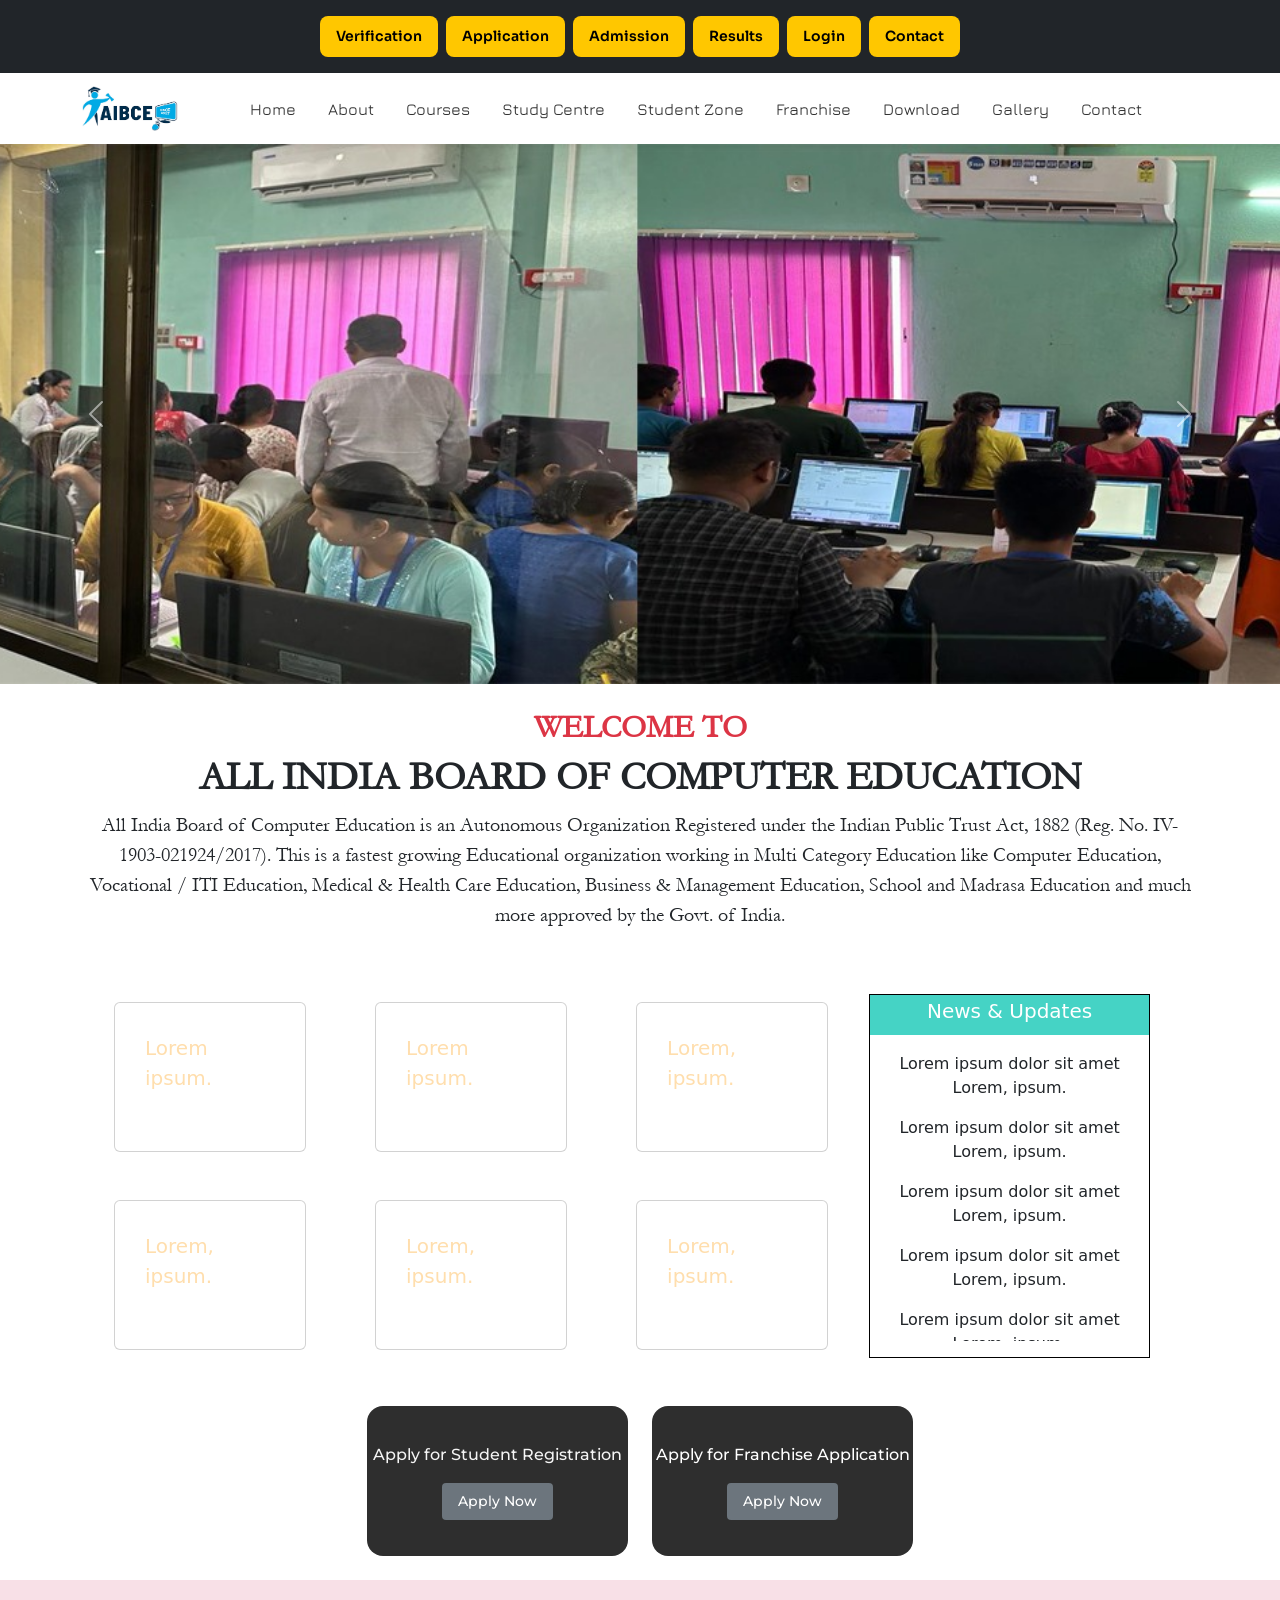
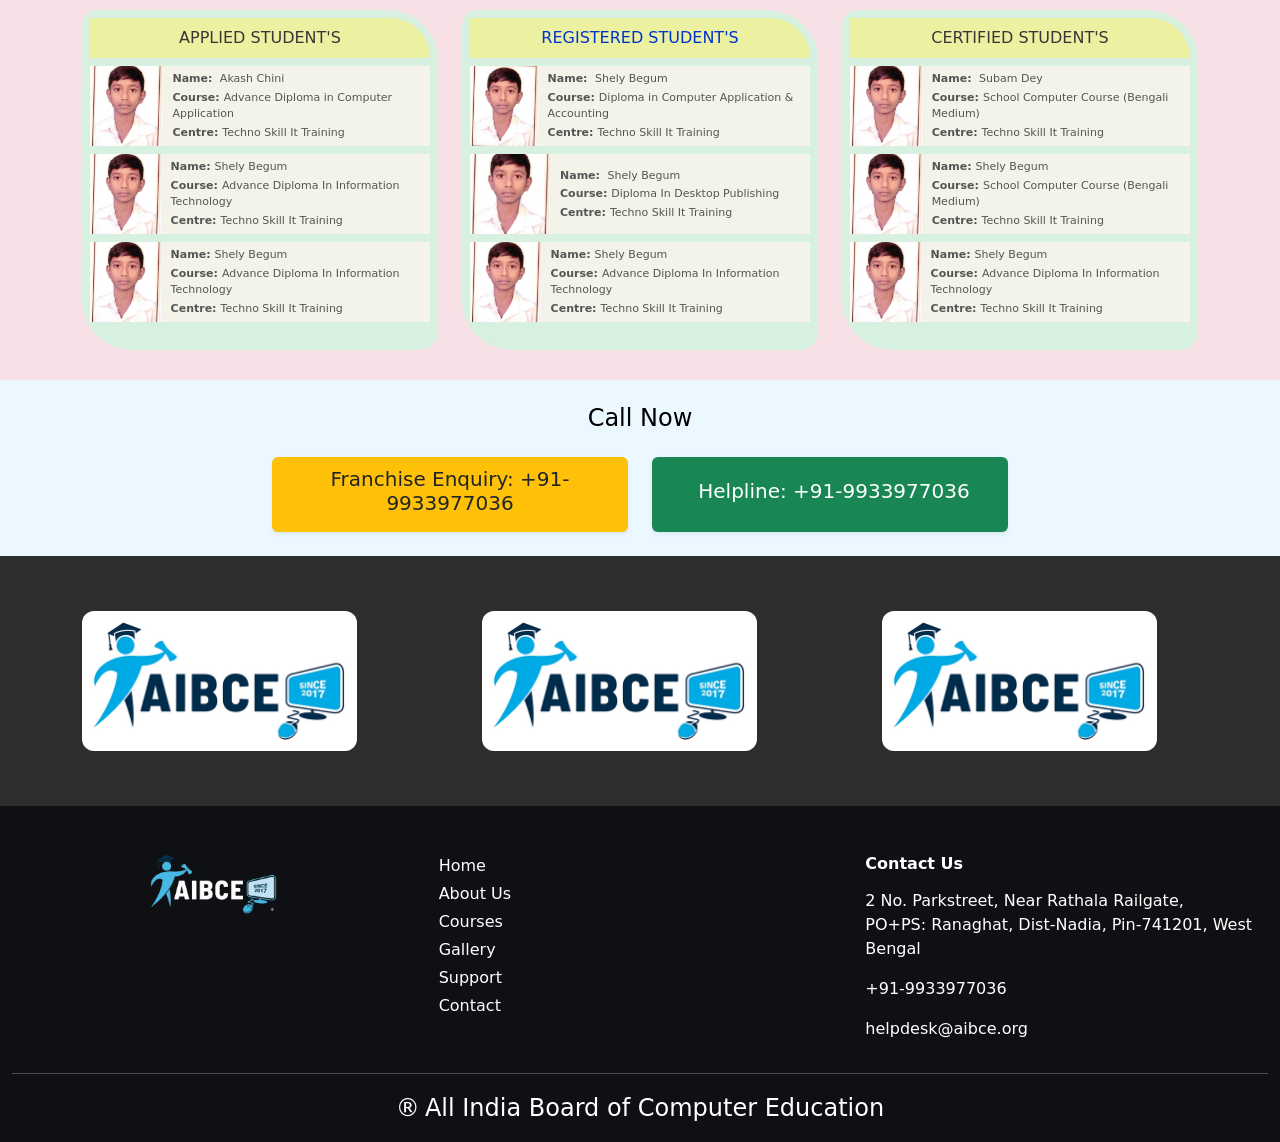
==== public/index.html @ 533a0280 "initial commit" ====
<!doctype html>
<html lang="en">

<head>
	<meta charset="UTF-8" />
	<meta name="viewport" content="width=device-width, initial-scale=1.0" />
	<title>AIBCE UI Demo</title>
	<link href="https://cdn.jsdelivr.net/npm/bootstrap@5.3.8/dist/css/bootstrap.min.css" rel="stylesheet" />

	<link rel="stylesheet" href="./css/styles.css" />	
</head>

<body>
	<div class="container-fluid">
		<div class="row">
			<div class="col bg-dark p-3">
				<div class="d-flex flex-wrap justify-content-center gap-2">
					<button class="custom-button">Verification</button>
					<button class="custom-button">Application</button>
					<button class="custom-button">Admission</button>
					<button class="custom-button">Results</button>
					<button class="custom-button"><a href="./login.html"
							class="textDecoration text-black">Login</a></button>
					<button class="custom-button">Contact</button>
				</div>
			</div>
		</div>
	</div>

	<!-- Navbar -->
	<nav class="navbar navbar-expand-lg navbar-light bg-white shadow-sm sticky-top">
		<div class="container">
			<a class="navbar-brand" href>
				<img src="./assets/logo.jpeg" alt="Logo" height="45" />
			</a>
			<button class="navbar-toggler" id="menuToggle" type="button" data-bs-toggle="collapse"
				data-bs-target="#navbarNav" aria-controls="navbarNav" aria-expanded="false"
				aria-label="Toggle navigation">
				<span class="navbar-toggler-icon"></span>
			</button>
			<div class="collapse navbar-collapse" id="navbarNav">
				<ul class="navbar-nav mx-auto text-center jura">
					<li class="nav-item mx-2"><a class="nav-link" href="#">Home</a></li>
					<li class="nav-item dropdown mx-2">
						<a class="nav-link dropdown-toggle" href="#" role="button" data-bs-toggle="dropdown">About</a>
						<ul class="dropdown-menu custom-dropdown">
							<li class="sub-menu border-bottom"><a class="dropdown-item" href="./about.html">About Us</a></li>
							<li class="sub-menu border-bottom"><a class="dropdown-item" href="#">Chairmen Message</a></li>
							<li class="sub-menu border-bottom"><a class="dropdown-item" href="#">Bank Details</a></li>
							<li class="sub-menu"><a class="dropdown-item" href="#">Our Affiliation</a></li>
						</ul>
					</li>
					<li class="nav-item mx-2">
						<a class="nav-link" href="./course.html">Courses</a>
					</li>

					<li class="nav-item mx-2">
						<a class="nav-link" href="./studyCenter.html">Study Centre</a>
					</li>
					<li class="nav-item dropdown mx-2">
						<a class="nav-link dropdown-toggle" href="#" role="button" data-bs-toggle="dropdown">Student
							Zone</a>
						<ul class="dropdown-menu custom-dropdown">
							<li class="sub-menu">
								<a class="dropdown-item border-bottom" href="./StudentRegistration.html">Student Registration</a>
							</li>
							<li class="sub-menu border-bottom"><a class="dropdown-item" href="#">Student Login</a></li>
							<li class="sub-menu">
								<a class="dropdown-item" href="#">Student Verification</a>
							</li>
						</ul>
					</li>

					<li class="nav-item dropdown mx-2">
						<a class="nav-link dropdown-toggle" href="#" role="button"
							data-bs-toggle="dropdown">Franchise</a>
						<ul class="dropdown-menu custom-dropdown">
							<li class="sub-menu border-bottom"><a class="dropdown-item" href="./FranchiseApplication.html">Application</a></li>
							<li class="sub-menu"><a class="dropdown-item" href="#">Login</a></li>
						</ul>
					</li>

					<li class="nav-item mx-2">
						<a class="nav-link" href="#">Download</a>
					</li>
					<li class="nav-item dropdown mx-2">
						<a class="nav-link dropdown-toggle" href="#" role="button" data-bs-toggle="dropdown">Gallery</a>
						<ul class="dropdown-menu custom-dropdown">
							<li class="sub-menu border-bottom"><a class="dropdown-item" href="./Gallery.html">Photo Gallery</a></li>
							<li class="sub-menu"><a class="dropdown-item" href="./VideoGallery.html">Video Gallery</a></li>
						</ul>
					</li>
					<li class="nav-item mx-2">
						<a class="nav-link" href="./contact.html">Contact</a>
					</li>
				</ul>
			</div>
		</div>
	</nav>

	<!-- Carousel -->
	<div id="carouselExample" class="carousel slide">
		<div class="carousel-inner">
			<div class="carousel-item active">
				<img src="./assets/Slider (1).jpeg" class="d-block w-100" alt="..." />
			</div>
			<div class="carousel-item">
				<img src="./assets/Slider (2).jpeg" class="d-block w-100" alt="..." />
			</div>
			<div class="carousel-item">
				<img src="./assets/Slider (3).jpeg" class="d-block w-100" alt="..." />
			</div>
		</div>
		<button class="carousel-control-prev" type="button" data-bs-target="#carouselExample" data-bs-slide="prev">
			<span class="carousel-control-prev-icon"></span>
		</button>
		<button class="carousel-control-next" type="button" data-bs-target="#carouselExample"
			data-bs-slide="next">
			<span class="carousel-control-next-icon"></span>
		</button>
	</div>

	<!-- Welcome Section -->
	<div class="container mt-4 text-center">
		<h5 class="text-danger text-uppercase fs-2 welcome-heading">Welcome to</h5>
		<h4 class="text-uppercase fs-1 welcome-subheading">All India Board Of Computer Education</h4>
		<p class="welcome-description fs-5">
			All India Board of Computer Education is an Autonomous Organization
			Registered under the Indian Public Trust Act, 1882
			<span class="nowrap">(Reg. No. IV-1903-021924/2017)</span>. This is a
			fastest growing Educational organization working in Multi Category
			Education like Computer Education, Vocational / ITI Education, Medical &
			Health Care Education, Business & Management Education, School and
			Madrasa Education and much more approved by the Govt. of India.
		</p>
	</div>

	<!-- Cards Section -->
	<div class="container my-3 d-flex flex-row">
		<div class="row m-2 g-5 d-flex align-items-center justify-content-center w-75">
			<div class="col-4 col-sm-6 col-md-4 col-lg-4">
				<div class="card card-details">
					<p class="test">Lorem ipsum.</p>
				</div>
			</div>
			<div class="col-4 col-sm-6 col-md-4 col-lg-4">
				<div class="card card-details">
					<p class="test">Lorem ipsum.</p>
				</div>
			</div>

			<div class="col-4 col-sm-6 col-md-4 col-lg-4">
				<div class="card card-details">
					<p class="test">Lorem, ipsum.</p>
				</div>
			</div>
			<div class="col-4 col-sm-6 col-md-4 col-lg-4">
				<div class="card card-details">
					<p class="test">Lorem, ipsum.</p>
				</div>
			</div>
			<div class="col-4 col-sm-6 col-md-4 col-lg-4">
				<div class="card card-details">
					<p class="test">Lorem, ipsum.</p>
				</div>
			</div>
			<div class="col-4 col-sm-6 col-md-4 col-lg-4">
				<div class="card card-details">
					<p class="test">Lorem, ipsum.</p>
				</div>
			</div>
		</div>
		

		<div class="row mt-5 me-5 justify-content-center w-25 news border border-black">
			<div class="news-heading d-flex align-items-center justify-content-center">
				<h4 class="fs-5">News & Updates</h4>
			</div>
			<div class="col-12 news-content text-center m-2 d-flex justify-content-center">
					<div class="news-scroll">
						<p>Lorem ipsum dolor sit amet Lorem, ipsum.</p>
						<p>Lorem ipsum dolor sit amet Lorem, ipsum.</p>
						<p>Lorem ipsum dolor sit amet Lorem, ipsum.</p>
						<p>Lorem ipsum dolor sit amet Lorem, ipsum.</p>
						<p>Lorem ipsum dolor sit amet Lorem, ipsum.</p>
						<p>Lorem ipsum dolor sit amet Lorem, ipsum.</p>
					</div>
			</div>
		</div>
	</div>

	<div class="container my-4">
		<div class="row g-4 justify-content-center mt-4">
			<div class="col-12 col-sm-6 col-md-4 col-lg-3">
				<div class="card student-reg d-flex flex-column justify-content-center align-items-center">
					<p class="montserrat text-center">Apply for Student Registration</p>
					<button class="button btn btn-secondary montserrat">Apply Now</button>
				</div>
			</div>
			<div class="col-12 col-sm-6 col-md-4 col-lg-3">
				<div
					class="card franc-appli d-flex flex-column justify-content-center align-items-center text-white patua-one">
					<p class="montserrat text-center">Apply for Franchise Application</p>
					<button class="button btn btn-secondary montserrat">Apply Now</button>
				</div>
			</div>
		</div>
	</div>

	<!-- Student Section -->
	<section class="student-section">
		<div class="container">
			<div class="row g-4">

				<!-- Applied -->
				<div class="col-md-4">
					<div class="student-box">
						<div class="student-title title-applied">
							APPLIED STUDENT'S
						</div>

						<div class="student-info">
							<img src="./assets/student.jpg" class="student-img" />
							<div class="student-details">
								<p><strong class="me-1">Name:</strong> Akash Chini</p>
								<p><strong class="me-1">Course:</strong>Advance Diploma in Computer Application</p>
								<p><strong class="me-1">Centre:</strong>Techno Skill It Training</p>
							</div>
						</div>
						<div class="student-info">
							<img src="./assets/student.jpg" class="student-img" />
							<div class="student-details">
								<p><strong class="me-1">Name:</strong>Shely Begum</p>
								<p><strong class="me-1">Course:</strong>Advance Diploma In Information Technology</p>
								<p><strong class="me-1">Centre:</strong>Techno Skill It Training</p>
							</div>
						</div>
						<div class="student-info">
							<img src="./assets/student.jpg" class="student-img" />
							<div class="student-details">
								<p><strong class="me-1">Name:</strong>Shely Begum</p>
								<p><strong class="me-1">Course:</strong>Advance Diploma In Information Technology</p>
								<p><strong class="me-1">Centre:</strong>Techno Skill It Training</p>
							</div>
						</div>
					</div>
				</div>

				<!-- Registered -->
				<div class="col-md-4">
					<div class="student-box">
						<div class="student-title title-registered">
							REGISTERED STUDENT'S
						</div>

						<div class="student-info">
							<img src="./assets/student.jpg" class="student-img" />
							<div class="student-details">
								<p><strong class="me-1">Name:</strong> Shely Begum</p>
								<p><strong class="me-1">Course:</strong>Diploma in Computer Application & Accounting</p>
								<p><strong class="me-1">Centre:</strong>Techno Skill It Training</p>
							</div>
						</div>
						<div class="student-info">
							<img src="./assets/student.jpg" class="student-img" />
							<div class="student-details">
								<!-- <div class="row">
									<span class="col-6">
										<p><strong>Name:</strong></p>
										<p><strong>Course:</strong></p>
										<p><strong>Centre:</strong></p>
									</span>
									<span class="col-6">
										<p>Shely Begum</p>
										<p>Diploma In Desktop Publishing</p>
										<p>Techno Skill IT Training</p>
									</span>
								</div> -->
								<p><strong class="me-1">Name:</strong> Shely Begum</p>
								<p><strong class="me-1">Course:</strong>Diploma In Desktop Publishing</p>
								<p><strong class="me-1">Centre:</strong>Techno Skill It Training</p>
							</div>

						</div>
						<div class="student-info">
							<img src="./assets/student.jpg" class="student-img" />
							<div class="student-details">
								<p><strong class="me-1">Name:</strong>Shely Begum</p>
								<p><strong class="me-1">Course:</strong>Advance Diploma In Information Technology</p>
								<p><strong class="me-1">Centre:</strong>Techno Skill It Training</p>
							</div>
						</div>
					</div>
				</div>

				<!-- Certified -->
				<div class="col-md-4">
					<div class="student-box">
						<div class="student-title title-certified">
							CERTIFIED STUDENT'S
						</div>

						<div class="student-info">
							<img src="./assets/student.jpg" class="student-img" />
							<div class="student-details">
								<p><strong class="me-1">Name:</strong> Subam Dey</p>
								<p><strong class="me-1">Course:</strong>School Computer Course (Bengali Medium)</p>
								<p><strong class="me-1">Centre:</strong>Techno Skill It Training</p>
							</div>
						</div>
						<div class="student-info">
							<img src="./assets/student.jpg" class="student-img" />
							<div class="student-details">
								<p><strong class="me-1">Name:</strong>Shely Begum</p>
								<p><strong class="me-1">Course:</strong>School Computer Course (Bengali Medium)</p>
								<p><strong class="me-1">Centre:</strong>Techno Skill It Training</p>
							</div>
						</div>
						<div class="student-info">
							<img src="./assets/student.jpg" class="student-img" />
							<div class="student-details">
								<p><strong class="me-1">Name:</strong>Shely Begum</p>
								<p><strong class="me-1">Course:</strong>Advance Diploma In Information Technology</p>
								<p><strong class="me-1">Centre:</strong>Techno Skill It Training</p>
							</div>
						</div>
					</div>
				</div>

			</div>
		</div>
	</section>


	<!-- Call Now Section -->
	<section class="call-now text-white py-4">
		<div class="container text-center">
			<h5 class="mb-4 text-black fs-4">Call Now</h5>
			<div class="row g-4 justify-content-center">
				<div class="col-12 col-md-4 hover-effect">
					<div class="p-3 bg-warning enquiry text-dark rounded shadow-sm pointer d-flex align-items-center justify-content-center">						
						<h5 class="">Franchise Enquiry:
						+91-9933977036</h3>
					</div>
				</div>
				<div class="col-12 col-md-4">
					<div class="p-3 bg-success helpline text-white rounded shadow-sm pointer d-flex align-items-center justify-content-center">
						<i class="bi bi-headset me-2"></i> 
						<h5>Helpline: +91-9933977036</h5>
					</div>
				</div>
			</div>
		</div>
	</section>


	<!-- Affiliation Logo Section -->
	<section class="carousel-sectionn">
		<div class="carousel-containerr">
			<div class="carousell container">
				<!-- original -->
				<div class="item"><img src="./assets/logo.jpeg" /></div>
				<div class="item"><img src="./assets/logo.jpeg" /></div>
				<div class="item"><img src="./assets/logo.jpeg" /></div>
				<div class="item"><img src="./assets/logo.jpeg" /></div>
				<div class="item"><img src="./assets/logo.jpeg" /></div>

				<!-- duplicate -->
				<div class="item"><img src="./assets/logo.jpeg" /></div>
				<div class="item"><img src="./assets/logo.jpeg" /></div>
				<div class="item"><img src="./assets/logo.jpeg" /></div>
				<div class="item"><img src="./assets/logo.jpeg" /></div>
				<div class="item"><img src="./assets/logo.jpeg" /></div>
			</div>
		</div>
	</section>

	<!-- Footer -->
	<footer class="footer text-white pt-5 pb-3">
		<div class="container-fluid">
			<div class="row">
				<!-- Logo & Social -->
				<div class="col-md-4 text-center mb-4 mb-md-0">
					<img src="./assets/logo-transparent.png" alt="Logo" height="60" class="mb-3" />
					<div class="d-flex justify-content-center gap-4">
						<a href="#" class="text-white"><i class="bi bi-facebook"></i></a>
						<a href="#" class="text-white"><i class="bi bi-twitter"></i></a>
						<a href="#" class="text-white"><i class="bi bi-google"></i></a>
						<a href="#" class="text-white"><i class="bi bi-instagram"></i></a>
					</div>
				</div>

				<!-- Sitemap -->
				<div class="col-md-4 mb-4 mb-md-0">
					<!-- <h6>Sitemap</h6> -->
					<ul class="d-flex flex-column list-unstyled gap-1">
						<li><a href="" class="text-white">Home</a></li>
						<li><a href="#" class="text-white">About Us</a></li>
						<li><a href="#" class="text-white">Courses</a></li>
						<li><a href="#" class="text-white">Gallery</a></li>
						<li><a href="#" class="text-white">Support</a></li>
						<li><a href="#" class="text-white">Contact</a></li>
					</ul>
				</div>

				<!-- Contact -->
				<div class="col-md-4">
					<h6>Contact Us</h6>
					<p>
						2 No. Parkstreet, Near Rathala Railgate,<br />
						PO+PS: Ranaghat, Dist-Nadia, Pin-741201, West Bengal
					</p>
					<p>
						<i class="bi bi-telephone-fill"></i> +91-9933977036
					</p>
					<p><i class="bi bi-envelope-fill"></i> helpdesk@aibce.org</p>
				</div>
			</div>
			<hr class="border-light" />
			<p class="text-center mb-0">
				<span class="fs-4">&reg;</span>
				<span class="fs-4">All India Board of Computer Education</span>
			</p>
		</div>

	</footer>

	<script src="https://cdn.jsdelivr.net/npm/bootstrap@5.3.8/dist/js/bootstrap.bundle.min.js"></script>
	<script src="./js/script.js"></script>
</body>

</html>
---- public/css/styles.css ----
/* =========================================
   0. IMPORTS & FONTS
   ========================================= */
@import url("https://fonts.googleapis.com/css2?family=Sora:wght@400;600&display=swap");
@import url('https://fonts.googleapis.com/css2?family=Jura:wght@500&family=Montserrat:ital,wght@0,500;1,500&family=Patua+One&family=Shippori+Mincho&family=Sora:wght@300&display=swap');

@font-face {
    font-family: 'GARA';
    src: url('../font/2/GARA.TTF') format('truetype');
    font-weight: normal;
    font-style: normal;
}

.montserrat {
    font-family: "Montserrat", sans-serif;
    font-optical-sizing: auto;
    font-weight: 500;
    font-style: normal;
}

.sora {
    font-family: "Sora", sans-serif;
    font-size: 16px;
    line-height: 1.6;
    max-width: 900px;
    margin: 0 auto;
    padding: 10px;
}

.jura {
    font-family: "Jura", sans-serif;
    font-optical-sizing: auto;
    font-weight: 400;
    font-style: normal;
}

.shippori {
    font-family: "Shippori Mincho", serif;
    font-weight: 700;
    font-style: normal;
}

.patua-one {
    font-family: "Patua One", serif;
    font-weight: 400;
    font-style: normal;
}

/* =========================================
   1. BASE & GENERAL TAGS
   ========================================= */
html {
    scroll-behavior: smooth;
}

/* width of scrollbar */
::-webkit-scrollbar {
    width: 6px;
    /* 👈 change this */
}

/* handle (scroll thumb) */
::-webkit-scrollbar-thumb {
    background: #555;
    /* border-radius: 10px; */
}

* {
    margin: 0;
    padding: 0;
    box-sizing: border-box;
}

/* =========================================
   2. TOP BAR (Buttons & Login)
   ========================================= */
.custom-button {
    display: inline-block;
    padding: 10px 16px;
    font-size: 14px;
    font-family: 'Sora', sans-serif;
    font-weight: 600;
    color: black;
    background: #FFC700;
    border: none;
    border-radius: 8px;
    cursor: pointer;
    text-align: center;
    text-decoration: none;
    transition: all 0.3s ease;
}

@media (max-width: 576px) {
    .custom-button {
        flex: 1 1 45%;
        font-size: 13px;
    }
}

.custom-button:hover {
    background: #f2b515;
    transform: translateY(-2px);
    box-shadow: 0 6px 12px rgba(165, 149, 78, 2);
}

.textDecoration {
    text-decoration: none;
}

/* =========================================
   3. NAVBAR
   ========================================= */
.navbar .nav-link {
    color: #333;
    font-weight: 500;
    transition: color 0.3s ease;
}

.navbar .nav-link:hover {
    color: #0d6efd;
}

.nav-item {
    color: #696c6e;
}

.nav-item:hover {
    transform: translateY(-2px);
    box-shadow: transparent;
}

.nav-item.dropdown {
    position: relative;
}

.nav-item.dropdown::after {
    content: "";
    position: absolute;
    top: 100%;
    left: 0;
    width: 100%;
    height: 10px;
}

.nav-link.dropdown-toggle::after {
    display: none !important;
}

.navbar .dropdown-menu {
    border-radius: 6px;
    box-shadow: 0 4px 12px rgba(0, 0, 0, 0.1);
    margin-top: 0;
    display: none;
    opacity: 0;
    transform: translateY(10px);
    transition: all 0.25s ease;
}

/* Duplicate block from original CSS */
.navbar .dropdown-menu {
    position: absolute;
    top: 140%;
    margin-top: 0;
    left: 0;
    width: auto;
    border: none;
    border-radius: 0;
    padding: 10px 0;
}

.navbar .dropdown-menu.show {
    display: block;
    opacity: 1;
    transform: translateY(0);
}

.navbar-nav .nav-item ul {
    background-color: #fff;
    color: black;
    font-weight: lighter !important;
}

.custom-dropdown {
    display: block;
}

.custom-dropdown .dropdown-item {
    font-weight: 500;
    text-align: center;
    transition: background 0.3s ease, color 0.3s ease;
}

.custom-dropdown .dropdown-item:hover {
    background: rgba(255, 255, 255, 0.1);
    color: #fff;
}

.navbar .dropdown-menu .dropdown-item {
    color: #696c6e;
    font-weight: 300;
    text-align: left;
}

.navbar .dropdown-menu .dropdown-item:hover {
    background: rgba(255, 255, 255, 0.1);
    color: #3f4142;
}

.navbar-nav .nav-item .sub-menu a:hover {
    color: #fd0404;
}

/* Navbar Media Queries */
@media (min-width: 992px) {
    .navbar .dropdown-menu {
        display: none;
        opacity: 0;
        transform: translateY(10px);
        transition: all 0.25s ease;
    }

    .navbar .dropdown:hover .dropdown-menu {
        display: block;
        opacity: 1;
        transform: translateY(0);
    }
}

@media (max-width: 991px) {
    .navbar .dropdown-menu {
        position: static;
        width: 100%;
        box-shadow: none;
        border-radius: 0;
        margin-top: 0;
        opacity: 1;
        transform: none;
    }
}

@media (max-width: 991px) {
    .navbar-collapse {
        background: #f8f9fa;
        text-align: center;
        padding: 20px 0;
    }

    .navbar-nav {
        align-items: center;
    }

    .navbar-nav .nav-item {
        margin: 10px 0;
    }

    .navbar-nav .nav-link {
        font-size: 16px;
        color: #333 !important;
    }

    .dropdown-menu {
        position: static !important;
        text-align: center;
        border: none;
        box-shadow: none;
    }

    .dropdown-item {
        text-align: center;
    }
}

@media (max-width: 991px) {
    .navbar-collapse {
        background: #f8f9fa;
        padding: 15px;
    }

    .navbar-nav {
        align-items: center;
    }

    .dropdown-menu {
        width: 100% !important;
        text-align: center;
    }

    .dropdown-item {
        padding: 10px;
    }
}

/* =========================================
   4. CAROUSEL (Top Slider)
   ========================================= */
#carouselExample .carousel-item img {
    height: 60vh;
    object-fit: cover;
}

/* Duplicate block from original CSS */
#carouselExample .carousel-item img {
    max-height: 60vh;
    object-fit: cover;
}

@media (max-width: 768px) {
    #carouselExample .carousel-item img {
        height: 40vh;
    }
}

@media (max-width: 480px) {
    #carouselExample .carousel-item img {
        height: 30vh;
    }
}

/* =========================================
   5. WELCOME SECTION
   ========================================= */
.welcome-heading,
.welcome-subheading {
    font-family: 'GARA', monospace;
    font-weight: bold;
}

.welcome-description {
    font-family: 'GARA', monospace;
}

/* =========================================
   6. CARDS & NEWS SECTION
   ========================================= */
.card-details {
    width: 90%;
    height: 150px !important;
}

.test {
    height: 180px;
    font-size: 18px;
}

/* Duplicate block from original CSS */
.test {
    border: none;
    outline: none;
    background-image: url('./assets/abc (3).jpg');
    background-size: cover;
    background-position: center;
    height: 200px;
    display: flex;
    font-size: 20px;
    justify-content: center;
    margin: 0;
    padding: 30px;
    color: navajowhite;
}

@media (max-width: 576px) {
    .test {
        height: 150px;
        font-size: 12px;
    }
}

.news {
    width: 300px !important;
}

.news .news-heading {
    height: 40px !important;
    background: #45d3c5;
    color: #fff;
}

.news-content {
    height: 80%;
    overflow: hidden;
    position: relative;
}

.news-scroll {
    position: absolute;
    width: 100%;
    animation: scrollUp 20s linear infinite;
}

@keyframes scrollUp {
    0% {
        transform: translateY(100%);
    }

    100% {
        transform: translateY(-100%);
    }
}

.news-content:hover .news-scroll {
    animation-play-state: paused;
}

/* =========================================
   7. REGISTRATION & FRANCHISE APPLY CARDS
   ========================================= */
.student-reg {
    border: 1px solid rgba(255, 255, 255, 0.08);
    position: relative;
    overflow: hidden;
    background: rgb(46, 46, 46);
    border-radius: 16px;
    backdrop-filter: blur(90px);
    -webkit-backdrop-filter: blur(90px);
    color: #fff;
    border: none;
    color: whitesmoke;
    height: 150px;
    align-items: center;
    justify-content: center;
}

.franc-appli {
    border: 1px solid rgba(255, 255, 255, 0.08);
    position: relative;
    overflow: hidden;
    background: rgb(46, 46, 46);
    border-radius: 16px;
    backdrop-filter: blur(90px);
    -webkit-backdrop-filter: blur(90px);
    color: #fff;
    border: none;
    color: whitesmoke;
    height: 150px;
    align-items: center;
    justify-content: center;
}

.button {
    backdrop-filter: blur(90px);
    -webkit-backdrop-filter: blur(90px);
    color: #fff;
    border: none;
    padding: 8px 16px;
    font-size: 14px;
    border-radius: 4px;
    transition: background-color 0.3s ease;
}

.button:hover {
    background-color: #5C636A;
}

/* =========================================
   8. STUDENT SECTION
   ========================================= */
.student-section {
    background: #F8E0E7;
    backdrop-filter: blur(12px);
    -webkit-backdrop-filter: blur(12px);
    padding: 30px;
}

.student-section .student-box {
    border-top-right-radius: 50px;
    border-top-left-radius: 15px;
    border-bottom-left-radius: 50px;
    border-bottom-right-radius: 18px;
}

.student-box {
    background: #d8f0df;
    border: transparent;
    height: 340px;
    position: relative;
    overflow: hidden;
}

@media (max-width: 768px) {
    .student-box {
        height: 300px;
    }
}

.student-title {
    margin: 8px;
    padding: 8px;
    text-align: center;
    font-weight: 500;
    border-top-right-radius: 50px;
    color: #3b3636;
    text-transform: uppercase;
}

.title-applied {
    background: rgb(236, 241, 162);
}

.title-registered {
    background: rgb(236, 241, 162);
    color: #0033cc;
}

.title-certified {
    background: rgb(236, 241, 162);
}

.student-info {
    left: 12px;
    right: 12px;
    background: #f3f3e9;
    margin: 8px;
    display: flex;
    flex-direction: row;
    align-items: center;
    gap: 10px;
}

.student-img {
    width: 80px;
    height: 80px;
    object-fit: cover;
    border: none;
}

.student-details p {
    margin: 2px 0;
    font-size: 11px;
    color: #555;
}

/* =========================================
   9. CALL NOW SECTION
   ========================================= */
.call-now {
    background-color: #EBF8FF;
}

.call-now .row {
    text-align: center;
}

.pointer {
    cursor: pointer !important;
}

.call-now .enquiry {
    background-color: #DFF1F2;
    height: 75px !important;
}

.call-now .helpline {
    background-color: #F2E9F9;
    height: 75px !important;
}

@media (max-width: 768px) {
    .call-now h5 {
        font-size: 18px;
    }

    .call-now .p-3 {
        font-size: 14px;
    }
}

/* =========================================
   10. AFFILIATION LOGO SECTION
   ========================================= */
.carousel-sectionn {
    height: 250px;
    display: flex;
    align-items: center;
    justify-content: center;
    background: rgb(46, 46, 46);
    backdrop-filter: blur(90px);
    -webkit-backdrop-filter: blur(90px);
    transition: background 0.6s ease;
    overflow: hidden;
}

.carousel-containerr {
    perspective: 1000px;
}

.carousell {
    width: 75%;
    display: flex;
    gap: 200px;
    width: max-content;
    animation: slideLeft 40s linear infinite;
}

@media (max-width: 768px) {
    .carousell {
        width: 140px;
        height: 140px;
    }
}

@media (max-width: 480px) {
    .carousell {
        width: 110px;
        height: 110px;
    }
}

.carousel-sectionn:hover .carousell {
    animation-play-state: paused;
}

.carousell:hover {
    animation-play-state: paused;
}

.carousell .item:hover img {
    box-shadow: 0 10px 30px rgba(0, 0, 0, 0.4);
}

.carousell .item:hover {
    opacity: 1;
    transform: scale(1.10);
    z-index: 10;
}

.item {
    flex: 0 0 auto;
    width: 200px;
    height: 140px;
}

.item img {
    width: auto;
    height: 100%;
    object-fit: cover;
    background: #fff;
    border-radius: 12px;
    padding: 10px;
}

@keyframes slideLeft {
    0% {
        transform: translateX(100%);
    }

    100% {
        transform: translateX(-100%);
    }
}

/* =========================================
   11. FOOTER
   ========================================= */
.footer {
    background-color: #0f1013;
}

.footer h6 {
    font-weight: 600;
    margin-bottom: 1rem;
}

.footer a {
    text-decoration: none;
}

.footer a:hover {
    text-decoration: underline;
}

@media (max-width: 768px) {
    .footer .row>div {
        text-align: center;
        margin-bottom: 20px;
    }
}
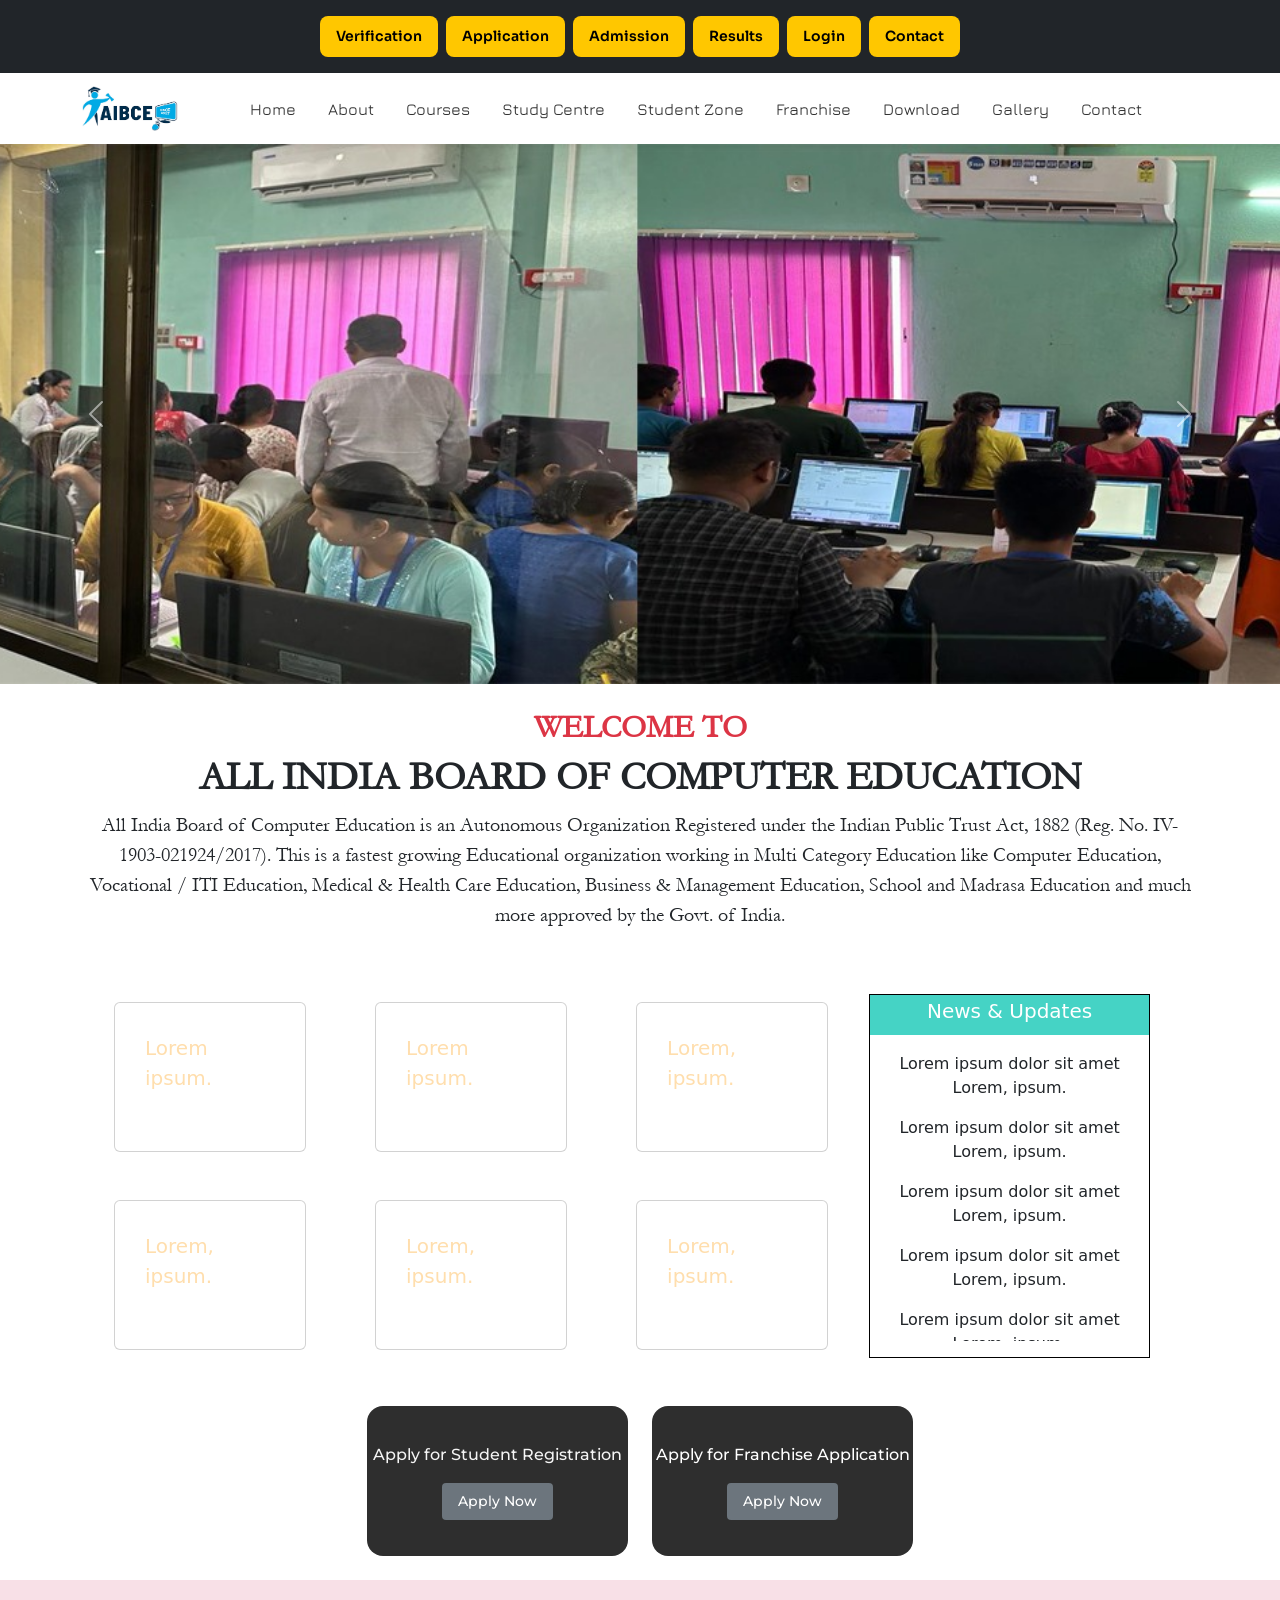
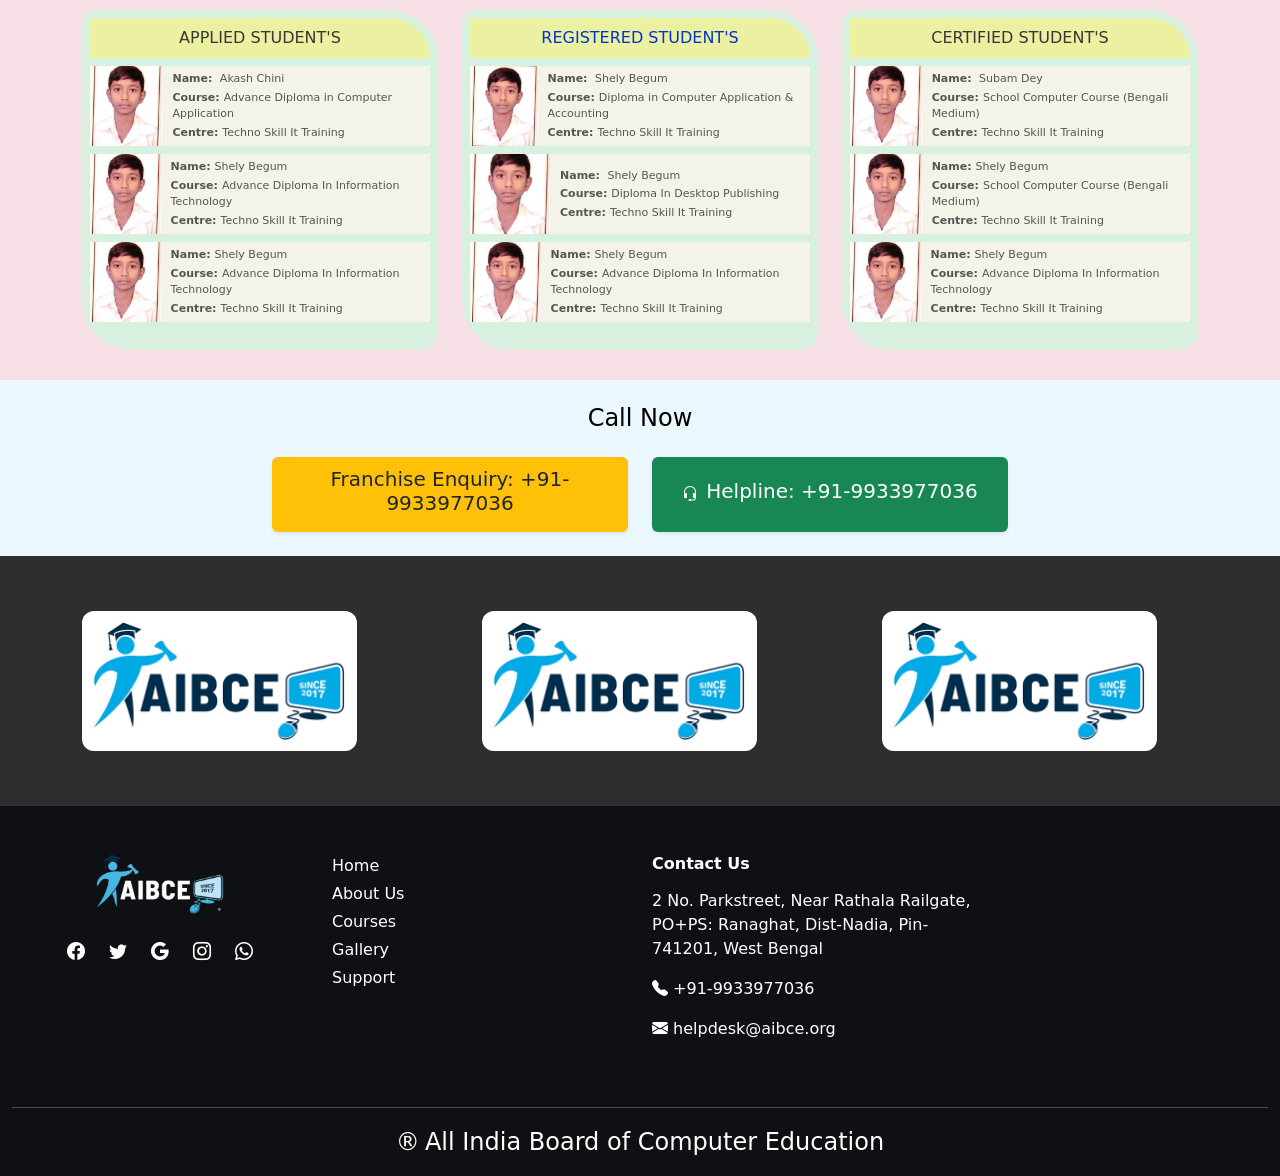
==== commit a6b45039: "updated" ====
--- a/public/index.html
+++ b/public/index.html
@@ -6,8 +6,9 @@
 	<meta name="viewport" content="width=device-width, initial-scale=1.0" />
 	<title>AIBCE UI Demo</title>
 	<link href="https://cdn.jsdelivr.net/npm/bootstrap@5.3.8/dist/css/bootstrap.min.css" rel="stylesheet" />
-
-	<link rel="stylesheet" href="./css/styles.css" />	
+	<link rel="stylesheet" href="https://cdn.jsdelivr.net/npm/bootstrap-icons@1.13.1/font/bootstrap-icons.min.css">
+
+	<link rel="stylesheet" href="./css/styles.css" />
 </head>
 
 <body>
@@ -44,8 +45,10 @@
 					<li class="nav-item dropdown mx-2">
 						<a class="nav-link dropdown-toggle" href="#" role="button" data-bs-toggle="dropdown">About</a>
 						<ul class="dropdown-menu custom-dropdown">
-							<li class="sub-menu border-bottom"><a class="dropdown-item" href="./about.html">About Us</a></li>
-							<li class="sub-menu border-bottom"><a class="dropdown-item" href="#">Chairmen Message</a></li>
+							<li class="sub-menu border-bottom"><a class="dropdown-item" href="./about.html">About Us</a>
+							</li>
+							<li class="sub-menu border-bottom"><a class="dropdown-item" href="#">Chairmen Message</a>
+							</li>
 							<li class="sub-menu border-bottom"><a class="dropdown-item" href="#">Bank Details</a></li>
 							<li class="sub-menu"><a class="dropdown-item" href="#">Our Affiliation</a></li>
 						</ul>
@@ -62,9 +65,11 @@
 							Zone</a>
 						<ul class="dropdown-menu custom-dropdown">
 							<li class="sub-menu">
-								<a class="dropdown-item border-bottom" href="./StudentRegistration.html">Student Registration</a>
+								<a class="dropdown-item border-bottom" href="./StudentRegistration.html">Student
+									Registration</a>
 							</li>
-							<li class="sub-menu border-bottom"><a class="dropdown-item" href="#">Student Login</a></li>
+							<li class="sub-menu border-bottom"><a class="dropdown-item"
+									href="./StudentLogin.html">Student Login</a></li>
 							<li class="sub-menu">
 								<a class="dropdown-item" href="#">Student Verification</a>
 							</li>
@@ -75,8 +80,9 @@
 						<a class="nav-link dropdown-toggle" href="#" role="button"
 							data-bs-toggle="dropdown">Franchise</a>
 						<ul class="dropdown-menu custom-dropdown">
-							<li class="sub-menu border-bottom"><a class="dropdown-item" href="./FranchiseApplication.html">Application</a></li>
-							<li class="sub-menu"><a class="dropdown-item" href="#">Login</a></li>
+							<li class="sub-menu border-bottom"><a class="dropdown-item"
+									href="./FranchiseApplication.html">Application</a></li>
+							<li class="sub-menu"><a class="dropdown-item" href="./FranchiseLogin.html">Login</a></li>
 						</ul>
 					</li>
 
@@ -86,8 +92,10 @@
 					<li class="nav-item dropdown mx-2">
 						<a class="nav-link dropdown-toggle" href="#" role="button" data-bs-toggle="dropdown">Gallery</a>
 						<ul class="dropdown-menu custom-dropdown">
-							<li class="sub-menu border-bottom"><a class="dropdown-item" href="./Gallery.html">Photo Gallery</a></li>
-							<li class="sub-menu"><a class="dropdown-item" href="./VideoGallery.html">Video Gallery</a></li>
+							<li class="sub-menu border-bottom"><a class="dropdown-item" href="./Gallery.html">Photo
+									Gallery</a></li>
+							<li class="sub-menu"><a class="dropdown-item" href="./VideoGallery.html">Video Gallery</a>
+							</li>
 						</ul>
 					</li>
 					<li class="nav-item mx-2">
@@ -114,8 +122,7 @@
 		<button class="carousel-control-prev" type="button" data-bs-target="#carouselExample" data-bs-slide="prev">
 			<span class="carousel-control-prev-icon"></span>
 		</button>
-		<button class="carousel-control-next" type="button" data-bs-target="#carouselExample"
-			data-bs-slide="next">
+		<button class="carousel-control-next" type="button" data-bs-target="#carouselExample" data-bs-slide="next">
 			<span class="carousel-control-next-icon"></span>
 		</button>
 	</div>
@@ -170,25 +177,26 @@
 				</div>
 			</div>
 		</div>
-		
+
 
 		<div class="row mt-5 me-5 justify-content-center w-25 news border border-black">
 			<div class="news-heading d-flex align-items-center justify-content-center">
 				<h4 class="fs-5">News & Updates</h4>
 			</div>
 			<div class="col-12 news-content text-center m-2 d-flex justify-content-center">
-					<div class="news-scroll">
-						<p>Lorem ipsum dolor sit amet Lorem, ipsum.</p>
-						<p>Lorem ipsum dolor sit amet Lorem, ipsum.</p>
-						<p>Lorem ipsum dolor sit amet Lorem, ipsum.</p>
-						<p>Lorem ipsum dolor sit amet Lorem, ipsum.</p>
-						<p>Lorem ipsum dolor sit amet Lorem, ipsum.</p>
-						<p>Lorem ipsum dolor sit amet Lorem, ipsum.</p>
-					</div>
+				<div class="news-scroll">
+					<p>Lorem ipsum dolor sit amet Lorem, ipsum.</p>
+					<p>Lorem ipsum dolor sit amet Lorem, ipsum.</p>
+					<p>Lorem ipsum dolor sit amet Lorem, ipsum.</p>
+					<p>Lorem ipsum dolor sit amet Lorem, ipsum.</p>
+					<p>Lorem ipsum dolor sit amet Lorem, ipsum.</p>
+					<p>Lorem ipsum dolor sit amet Lorem, ipsum.</p>
+				</div>
 			</div>
 		</div>
 	</div>
 
+	<!-- apply -->
 	<div class="container my-4">
 		<div class="row g-4 justify-content-center mt-4">
 			<div class="col-12 col-sm-6 col-md-4 col-lg-3">
@@ -211,7 +219,6 @@
 	<section class="student-section">
 		<div class="container">
 			<div class="row g-4">
-
 				<!-- Applied -->
 				<div class="col-md-4">
 					<div class="student-box">
@@ -326,7 +333,6 @@
 						</div>
 					</div>
 				</div>
-
 			</div>
 		</div>
 	</section>
@@ -338,14 +344,16 @@
 			<h5 class="mb-4 text-black fs-4">Call Now</h5>
 			<div class="row g-4 justify-content-center">
 				<div class="col-12 col-md-4 hover-effect">
-					<div class="p-3 bg-warning enquiry text-dark rounded shadow-sm pointer d-flex align-items-center justify-content-center">						
+					<div
+						class="p-3 bg-warning enquiry text-dark rounded shadow-sm pointer d-flex align-items-center justify-content-center">
 						<h5 class="">Franchise Enquiry:
-						+91-9933977036</h3>
+							+91-9933977036</h3>
 					</div>
 				</div>
 				<div class="col-12 col-md-4">
-					<div class="p-3 bg-success helpline text-white rounded shadow-sm pointer d-flex align-items-center justify-content-center">
-						<i class="bi bi-headset me-2"></i> 
+					<div
+						class="p-3 bg-success helpline text-white rounded shadow-sm pointer d-flex align-items-center justify-content-center">
+						<i class="bi bi-headset me-2"></i>
 						<h5>Helpline: +91-9933977036</h5>
 					</div>
 				</div>
@@ -377,44 +385,84 @@
 
 	<!-- Footer -->
 	<footer class="footer text-white pt-5 pb-3">
-		<div class="container-fluid">
+		<div class="container-fluid ">
 			<div class="row">
 				<!-- Logo & Social -->
-				<div class="col-md-4 text-center mb-4 mb-md-0">
+				<div class="col-md-3 text-center mb-4 mb-md-0">
 					<img src="./assets/logo-transparent.png" alt="Logo" height="60" class="mb-3" />
-					<div class="d-flex justify-content-center gap-4">
-						<a href="#" class="text-white"><i class="bi bi-facebook"></i></a>
-						<a href="#" class="text-white"><i class="bi bi-twitter"></i></a>
-						<a href="#" class="text-white"><i class="bi bi-google"></i></a>
-						<a href="#" class="text-white"><i class="bi bi-instagram"></i></a>
+					
+					<div class="d-flex justify-content-center gap-4 p-2 rounded footer-icons">
+						<a href="#" class="text-white" target="_blank" rel="noopener noreferrer">
+							<i class="bi bi-facebook"></i>
+						</a>
+						<a href="#" class="text-white" target="_blank" rel="noopener noreferrer">
+							<i class="bi bi-twitter"></i>
+						</a>
+						<a href="#" class="text-white" target="_blank" rel="noopener noreferrer">
+							<i class="bi bi-google"></i>
+						</a>
+						<a href="#" class="text-white" target="_blank" rel="noopener noreferrer">
+							<i class="bi bi-instagram"></i>
+						</a>
+						<a href="https://wa.me/15551234567" class="text-white" target="_blank"
+							rel="noopener noreferrer">
+							<i class="bi bi-whatsapp"></i>
+						</a>
 					</div>
 				</div>
 
 				<!-- Sitemap -->
-				<div class="col-md-4 mb-4 mb-md-0">
+				<div class="col-md-3 mb-4 mb-md-0">
 					<!-- <h6>Sitemap</h6> -->
 					<ul class="d-flex flex-column list-unstyled gap-1">
-						<li><a href="" class="text-white">Home</a></li>
-						<li><a href="#" class="text-white">About Us</a></li>
-						<li><a href="#" class="text-white">Courses</a></li>
-						<li><a href="#" class="text-white">Gallery</a></li>
-						<li><a href="#" class="text-white">Support</a></li>
-						<li><a href="#" class="text-white">Contact</a></li>
+						<li><a href="" class="text-white text-decoration-none text-effect">Home</a></li>
+						<li><a href="#" class="text-white text-decoration-none text-effect">About Us</a></li>
+						<li><a href="#" class="text-white text-decoration-none text-effect">Courses</a></li>
+						<li><a href="#" class="text-white text-decoration-none text-effect">Gallery</a></li>
+						<li><a href="#" class="text-white text-decoration-none text-effect">Support</a></li>
 					</ul>
 				</div>
 
 				<!-- Contact -->
-				<div class="col-md-4">
-					<h6>Contact Us</h6>
-					<p>
-						2 No. Parkstreet, Near Rathala Railgate,<br />
-						PO+PS: Ranaghat, Dist-Nadia, Pin-741201, West Bengal
-					</p>
-					<p>
-						<i class="bi bi-telephone-fill"></i> +91-9933977036
-					</p>
-					<p><i class="bi bi-envelope-fill"></i> helpdesk@aibce.org</p>
-				</div>
+				<div class="col-md-6 d-flex flex-row gap-5">
+					<div>
+						<h6>Contact Us</h6>
+						<p>
+							2 No. Parkstreet, Near Rathala Railgate,<br />
+							PO+PS: Ranaghat, Dist-Nadia, Pin-741201, West Bengal
+						</p>
+						<p>
+							<i class="bi bi-telephone-fill"></i> +91-9933977036
+						</p>
+						<p><i class="bi bi-envelope-fill"></i> helpdesk@aibce.org</p>
+					</div>
+
+					<div>
+						<!-- <iframe
+							src="https://maps.google.com/maps?q=RANAGHAT%20TECHNOSKILL&t=&z=17&ie=UTF8&iwloc=&output=embed"
+							width="100%" height="250" allowfullscreen="" loading="lazy">
+						</iframe>
+
+						<iframe src="https://maps.google.com/maps?q=23.1793617,88.5723533&z=17&output=embed"
+							width="100%" height="250" allowfullscreen="" loading="lazy">
+						</iframe> -->
+
+						<iframe
+							src="https://www.google.com/maps/embed?pb=!1m18!1m12!1m3!1d3679.123456789!2d88.5718931!3d23.1793617!2m3!1f0!2f0!3f0!3m2!1i1024!2i768!4f13.1!3m3!1m2!1s0x39f8c520a07e31f7%3A0xcbdd19335c4a10ab!2sRANAGHAT%20TECHNOSKILL!5e0!3m2!1sen!2sin!4v123456789"
+							width="100%" height="230" loading="lazy">
+						</iframe>
+					</div>
+				</div>
+
+				<!-- google map -->
+				<!-- <div class="col-md-4">
+					<div class="mt-3">
+						<iframe src="https://www.google.com/maps?q=Ranaghat,+West+Bengal&output=embed" width="100%"
+							height="200" allowfullscreen="" loading="lazy">
+						</iframe>
+					</div>
+
+				</div> -->
 			</div>
 			<hr class="border-light" />
 			<p class="text-center mb-0">
@@ -422,7 +470,6 @@
 				<span class="fs-4">All India Board of Computer Education</span>
 			</p>
 		</div>
-
 	</footer>
 
 	<script src="https://cdn.jsdelivr.net/npm/bootstrap@5.3.8/dist/js/bootstrap.bundle.min.js"></script>
--- a/public/css/styles.css
+++ b/public/css/styles.css
@@ -1,6 +1,4 @@
-/* =========================================
-   0. IMPORTS & FONTS
-   ========================================= */
+/* 0. IMPORTS & FONTS */
 @import url("https://fonts.googleapis.com/css2?family=Sora:wght@400;600&display=swap");
 @import url('https://fonts.googleapis.com/css2?family=Jura:wght@500&family=Montserrat:ital,wght@0,500;1,500&family=Patua+One&family=Shippori+Mincho&family=Sora:wght@300&display=swap');
 
@@ -53,13 +51,12 @@
     scroll-behavior: smooth;
 }
 
-/* width of scrollbar */
+
 ::-webkit-scrollbar {
     width: 6px;
-    /* 👈 change this */
-}
-
-/* handle (scroll thumb) */
+}
+
+
 ::-webkit-scrollbar-thumb {
     background: #555;
     /* border-radius: 10px; */
@@ -346,7 +343,7 @@
 .test {
     border: none;
     outline: none;
-    background-image: url('./assets/abc (3).jpg');
+    background-image: url('./assets/abc(3).jpg');
     background-size: cover;
     background-position: center;
     height: 200px;
@@ -655,6 +652,68 @@
     background-color: #0f1013;
 }
 
+.footer .footer-icons a .bi{
+    display: inline-block;
+    font-size: large;
+    transition: all 0.3s ease;
+}
+.footer .footer-icons a .bi:hover{
+    transform: translateX(2px);
+}
+
+.footer .footer-icons a:nth-of-type(1):hover .bi {
+    /* color: rgb(112, 112, 196) !important; */
+    background: linear-gradient(to right, #00c6ff, #0072ff);
+    -webkit-background-clip: text;
+    -webkit-text-fill-color: transparent;
+    background-clip: text;
+}
+
+.footer .footer-icons a:nth-of-type(2):hover .bi {
+    /* color: rgb(88, 189, 202) !important; */
+    background: linear-gradient(90deg, #1DA1F2 0%, #009FFC 100%);;
+    -webkit-background-clip: text;
+    -webkit-text-fill-color: transparent;
+    background-clip: text;
+}
+
+.footer .footer-icons a:nth-of-type(3):hover .bi{
+    background: linear-gradient(135deg, #4285F4 0%, #EA4335 25%, #FBBC05 50%, #34A853 75%, #4285F4 100%);
+    -webkit-background-clip: text;
+    -webkit-text-fill-color: transparent;
+    background-clip: text;
+    /* text-fill-color: transparent; */
+}
+
+.footer .footer-icons a:nth-of-type(4):hover .bi {
+    /* color: red !important; */
+    background: linear-gradient(45deg, #405de6, #5851db, #833ab4, #c13584, #e1306c, #fd1d1d);
+    -webkit-background-clip: text;
+    -webkit-text-fill-color: transparent;
+    background-clip: text;
+    
+}
+
+.footer .footer-icons a:nth-of-type(5):hover .bi {
+    /* color: rgb(151, 192, 151) !important; */
+    background: linear-gradient(45deg, #E5FFCC, #1EBEA5, #00E676, #D0E9EA);
+    -webkit-background-clip: text;
+    -webkit-text-fill-color: transparent;
+    background-clip: text;
+}
+
+
+.footer ul li .text-effect {
+    display: inline-block;
+    transition: all 0.1s ease;
+}
+
+.footer ul li .text-effect:hover {
+    transform: translateX(5px);
+    color: #f5ce0a !important;
+    /* optional highlight */
+}
+
 .footer h6 {
     font-weight: 600;
     margin-bottom: 1rem;
